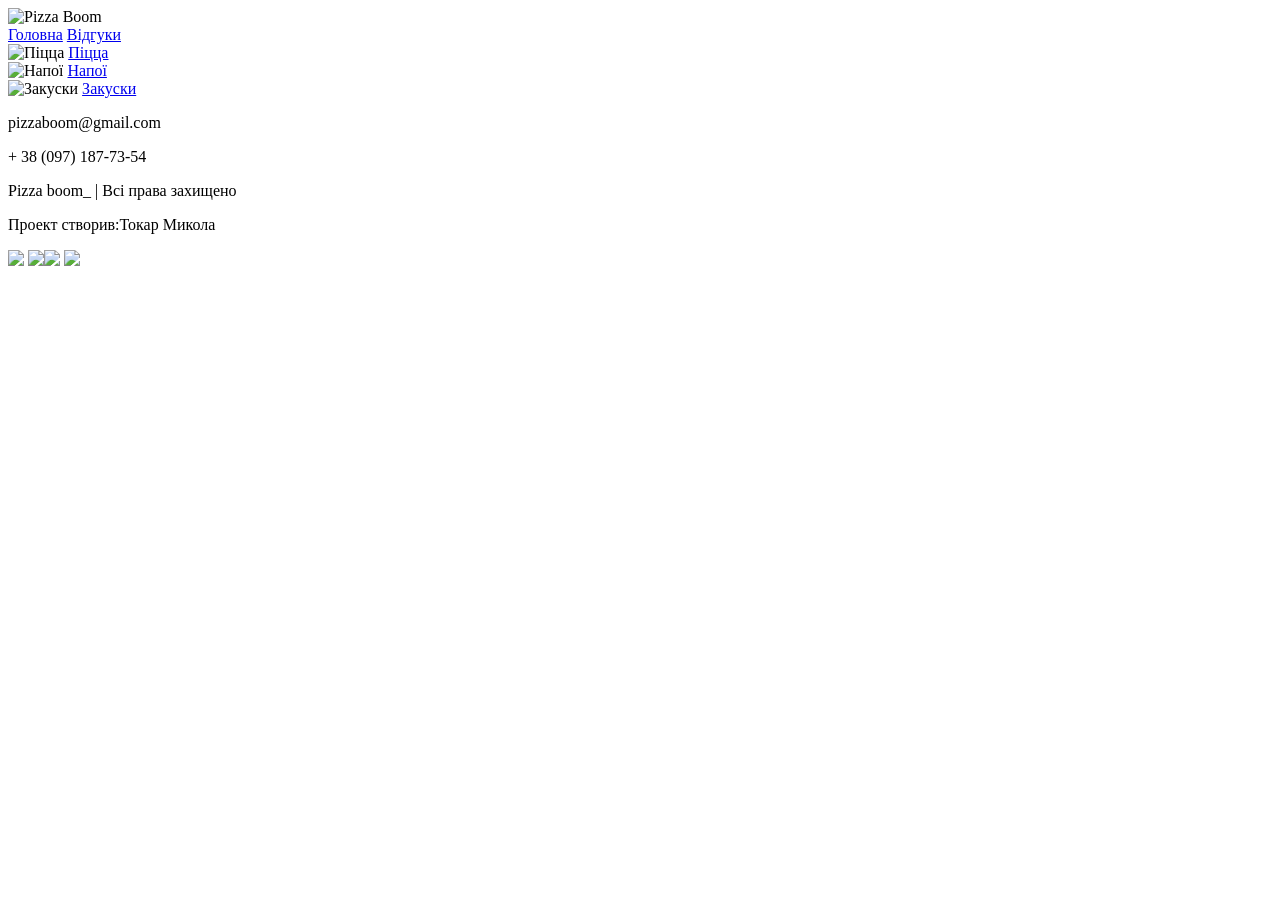
==== index.html @ b31adbd2 "Create index.html" ====
<!DOCTYPE html>
<html lang="uk">

<head>
    <meta charset="UTF-8">
    <meta name="viewport" content="width=device-width, initial-scale=1.0">
    <title>Piza shop</title>
    <link rel="stylesheet" href="style.css">
</head>
<body>
    <header>

        <img src="https://learn.logikaschool.com/uploads/student/3217432/699052af92c9d.png" alt="Pizza Boom" height="70px">

        <nav >
            <a href="index.html" class="TT">Головна</a>
            <a href="reviews.html" class="ttt">Відгуки</a>

        </nav>
        <section class="photo">

        </section>

    </header>


    <section class="menu-section">
        <div class="menu-container">

            <div class="menu-card">
                <img src="https://learn.logikaschool.com/uploads/student/3217432/699989a783e99.png" alt="Піцца">
                <a href="#">Піцца</a>
            </div>

            <div class="menu-card">
                <img src="https://la.ua/ivano-frankivsk/wp-content/uploads/sites/4/2024/05/drinks.jpg" alt="Напої">
                <a href="#">Напої</a>
            </div>

            <div class="menu-card">
                <img src="https://learn.logikaschool.com/uploads/student/3217432/69998b9503a0b.png" alt="Закуски">
                <a href="#">Закуски</a>
            </div>

        </div>
    </section>




    <footer>
        <p> pizzaboom@gmail.com</p>

        <p>+ 38 (097) 187-73-54</p>
        <p>Pizza boom_ | Всі права захищено</p>
        <p>Проект створив:Токар Микола</p> <img src="https://foni.papik.pro/uploads/posts/2024-09/foni-papik-pro-ma9b-p-kartinki-telegram-na-prozrachnom-fone-15.png ">
        <img src="https://cdn-icons-png.flaticon.com/512/717/717392.png"><img src="https://w7.pngwing.com/pngs/806/294/png-transparent-facebook-logo-logo-facebook-icon-facebook-logo-brand-social-network-scalable-vector-graphics.png">
        <img src="https://img.freepik.com/premium-vector/tiktok-logo-circle-black-social-media-logo_197792-4612.jpg?semt=ais_related_payload_trends&w=740&q=80">
    </footer>
</body>
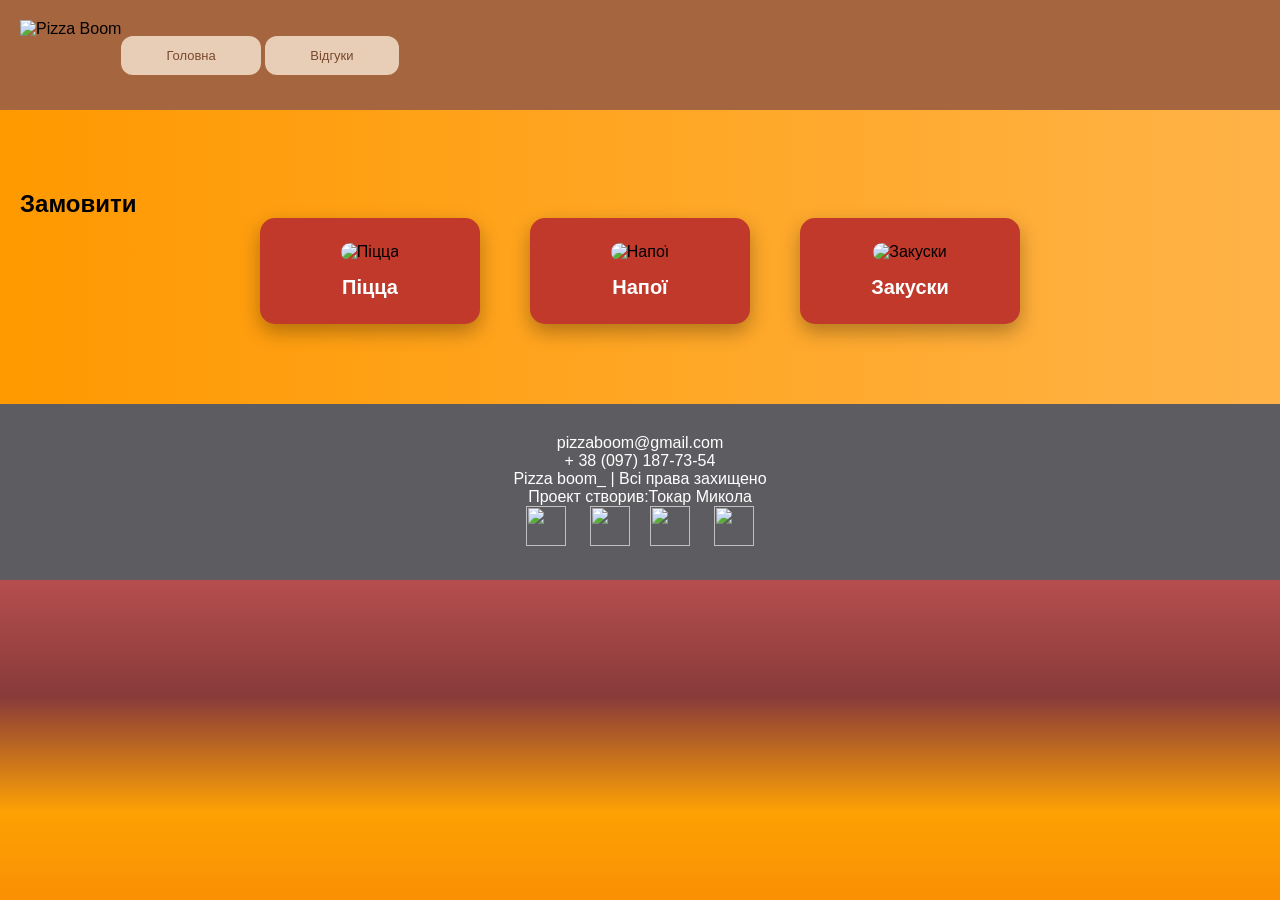
==== commit d366b0c9: "Update index.html" ====
--- a/index.html
+++ b/index.html
@@ -25,6 +25,7 @@
 
 
     <section class="menu-section">
+        <h2 class="section-title">Замовити</h2>
         <div class="menu-container">
 
             <div class="menu-card">
--- a/style.css
+++ b/style.css
@@ -0,0 +1,183 @@
+
+* {
+    margin: 0;
+    padding: 0;
+    box-sizing: border-box;
+}
+
+body {
+    font-family: sans-serif;
+    background-image: linear-gradient(to bottom, #B64E4E, #883A3A, #FDA104, #F98A03, #793500, #E60000);
+}
+
+
+header {
+    background-color: #a5653f;
+    padding: 20px;
+    display: flex;
+    align-items: center;
+}
+
+
+.ttt, .TT {
+    text-decoration: none;
+    background-color: #e8cdb7;
+    color: #7a4a2c;
+    padding: 12px 45px;
+    border-radius: 12px;
+    font-size: 13px;
+    transition: 0.3s;
+}
+
+.ttt:hover, .TT:hover {
+    font-size: 18px;
+}
+
+.zam {
+    color: yellow;
+    font-size: 50px;
+    text-align: center;
+    padding: 20px 0;
+}
+
+.menu-section {
+    padding: 80px 20px;
+    background: linear-gradient(90deg, #ff9900, #ffb347);
+}
+
+.menu-container {
+    display: flex;
+    justify-content: center;
+    gap: 50px;
+    flex-wrap: wrap;
+}
+
+.menu-card {
+    background: #c0392b;
+    padding: 25px;
+    border-radius: 15px;
+    text-align: center;
+    width: 220px;
+    box-shadow: 0 8px 20px rgba(0,0,0,0.3);
+    transition: 0.3s ease;
+}
+
+.menu-card:hover {
+    transform: translateY(-10px);
+    box-shadow: 0 12px 25px rgba(0,0,0,0.4);
+}
+
+.menu-card img {
+    width: 160px;
+    height: 160px;
+    object-fit: cover;
+    border-radius: 10px;
+}
+
+.menu-card a {
+    display: block;
+    margin-top: 15px;
+    font-size: 20px;
+    text-decoration: none;
+    color: white;
+    font-weight: bold;
+    transition: 0.3s;
+}
+
+.menu-card a:hover {
+    color: #ffe600;
+}
+
+.features {
+    display: flex;
+    justify-content: space-around;
+    padding: 60px 20px;
+    background-color: #fff;
+    text-align: center;
+}
+.feature-item { max-width: 250px; }
+.feature-item span { font-size: 40px; }
+.feature-item h3 { margin: 15px 0; color: #7a4a2c; }
+.feature-item p { color: #666; font-size: 14px; }
+.vidguki {
+    background-color: #a5653f;
+    padding: 60px 20px;
+    text-align: center;
+}
+
+.vidguki-title {
+    color: #5c3c24;
+    font-size: 32px;
+    margin-bottom: 40px;
+}
+
+.cards-container {
+    display: flex;
+    justify-content: center;
+    gap: 30px;
+    flex-wrap: wrap;
+}
+
+.card {
+    background-color: white;
+    border-radius: 25px;
+    padding: 30px 20px;
+    width: 250px;
+    display: flex;
+    flex-direction: column;
+    align-items: center;
+    box-shadow: 0 4px 10px rgba(0, 0, 0, 0.1);
+}
+
+.avatar, .avatar-img {
+    width: 80px;
+    height: 80px;
+    border-radius: 50%;
+    margin-bottom: 10px;
+}
+
+.avatar {
+    display: flex;
+    align-items: center;
+    justify-content: center;
+    font-size: 40px;
+    color: white;
+}
+
+.avatar-img {
+    object-fit: cover;
+}
+
+.purple { background-color: #9b30ff; }
+
+.stars {
+    color: #ffcc00;
+    font-size: 20px;
+    margin-bottom: 5px;
+}
+
+.name {
+    font-weight: bold;
+    color: #5c3c24;
+    margin-bottom: 10px;
+}
+
+.text {
+    font-size: 14px;
+    color: #777;
+    line-height: 1.4;
+}
+
+
+footer {
+    background-color: #5d5d61; 
+    text-align: center;
+    padding: 30px;
+    color: white;
+}
+
+footer img {
+    width: 40px;
+    height: 40px;
+    margin: 0 10px;
+}
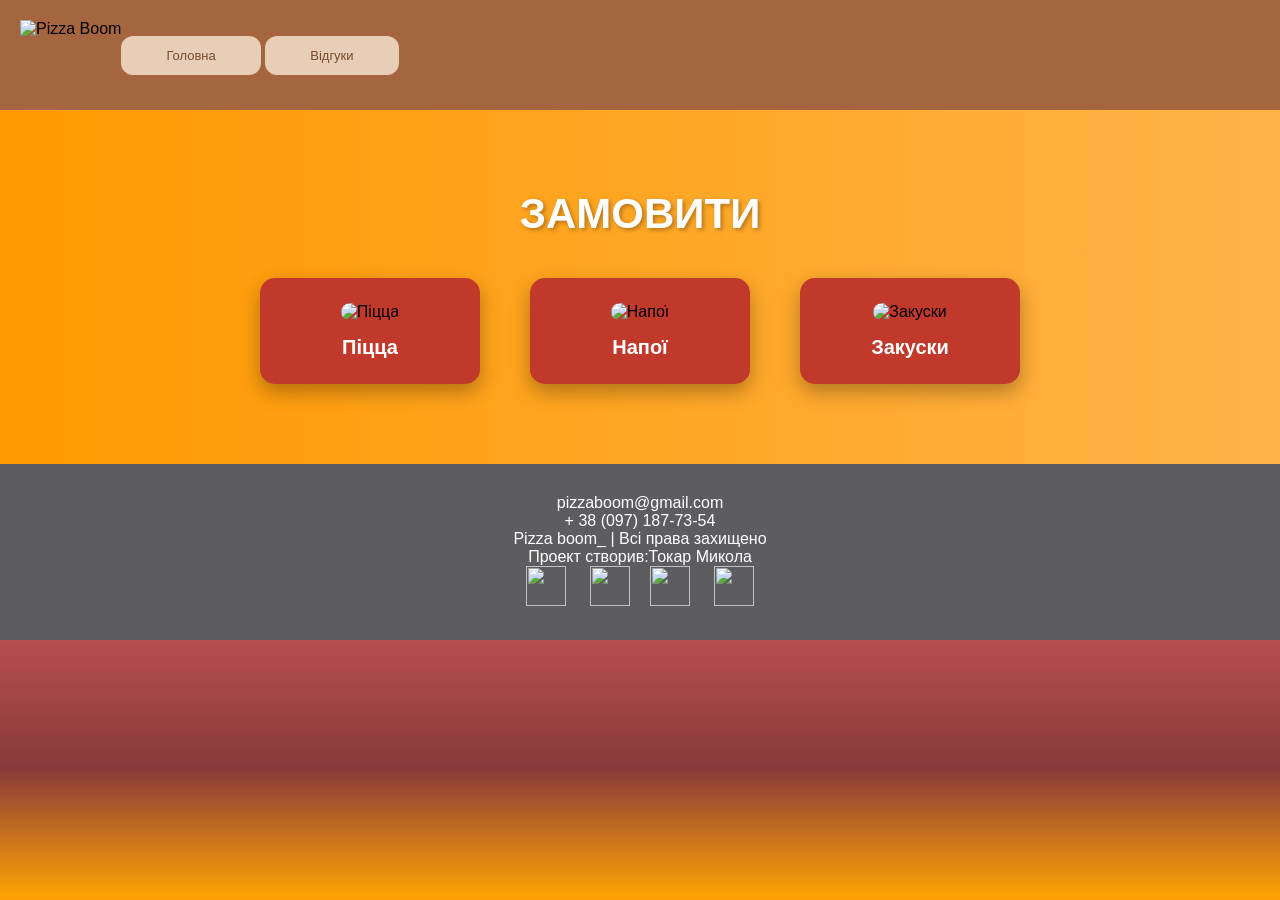
==== commit a7b006c7: "Update index.html" ====
--- a/index.html
+++ b/index.html
@@ -25,7 +25,7 @@
 
 
     <section class="menu-section">
-        <h2 class="section-title">Замовити</h2>
+        <h2 class="title">Замовити</h2>
         <div class="menu-container">
 
             <div class="menu-card">
--- a/style.css
+++ b/style.css
@@ -28,7 +28,15 @@
     font-size: 13px;
     transition: 0.3s;
 }
-
+.title {
+    text-align: center;      
+    font-size: 42px;         
+    color: #ffffff;          
+    margin-bottom: 40px;   
+    text-transform: uppercase; 
+    font-weight: bold;
+    text-shadow: 2px 2px 4px rgba(0, 0, 0, 0.3); 
+}
 .ttt:hover, .TT:hover {
     font-size: 18px;
 }
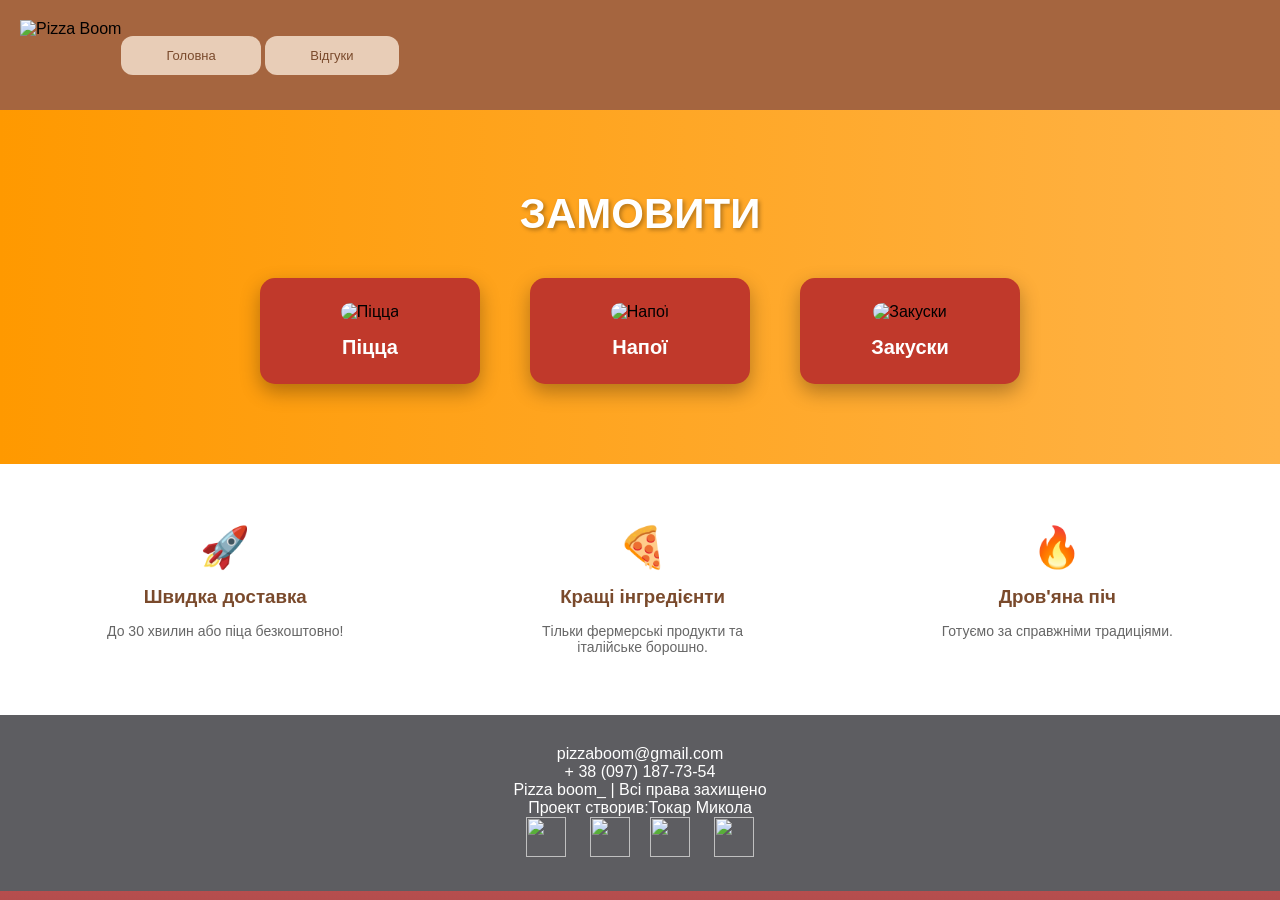
==== commit ec179713: "Update index.html" ====
--- a/index.html
+++ b/index.html
@@ -45,7 +45,23 @@
 
         </div>
     </section>
-
+    <section class="features">
+        <div class="feature-item">
+            <span>🚀</span>
+            <h3>Швидка доставка</h3>
+            <p>До 30 хвилин або піца безкоштовно!</p>
+        </div>
+        <div class="feature-item">
+            <span>🍕</span>
+            <h3>Кращі інгредієнти</h3>
+            <p>Тільки фермерські продукти та італійське борошно.</p>
+        </div>
+        <div class="feature-item">
+            <span>🔥</span>
+            <h3>Дров'яна піч</h3>
+            <p>Готуємо за справжніми традиціями.</p>
+        </div>
+    </section>
 
 
 
